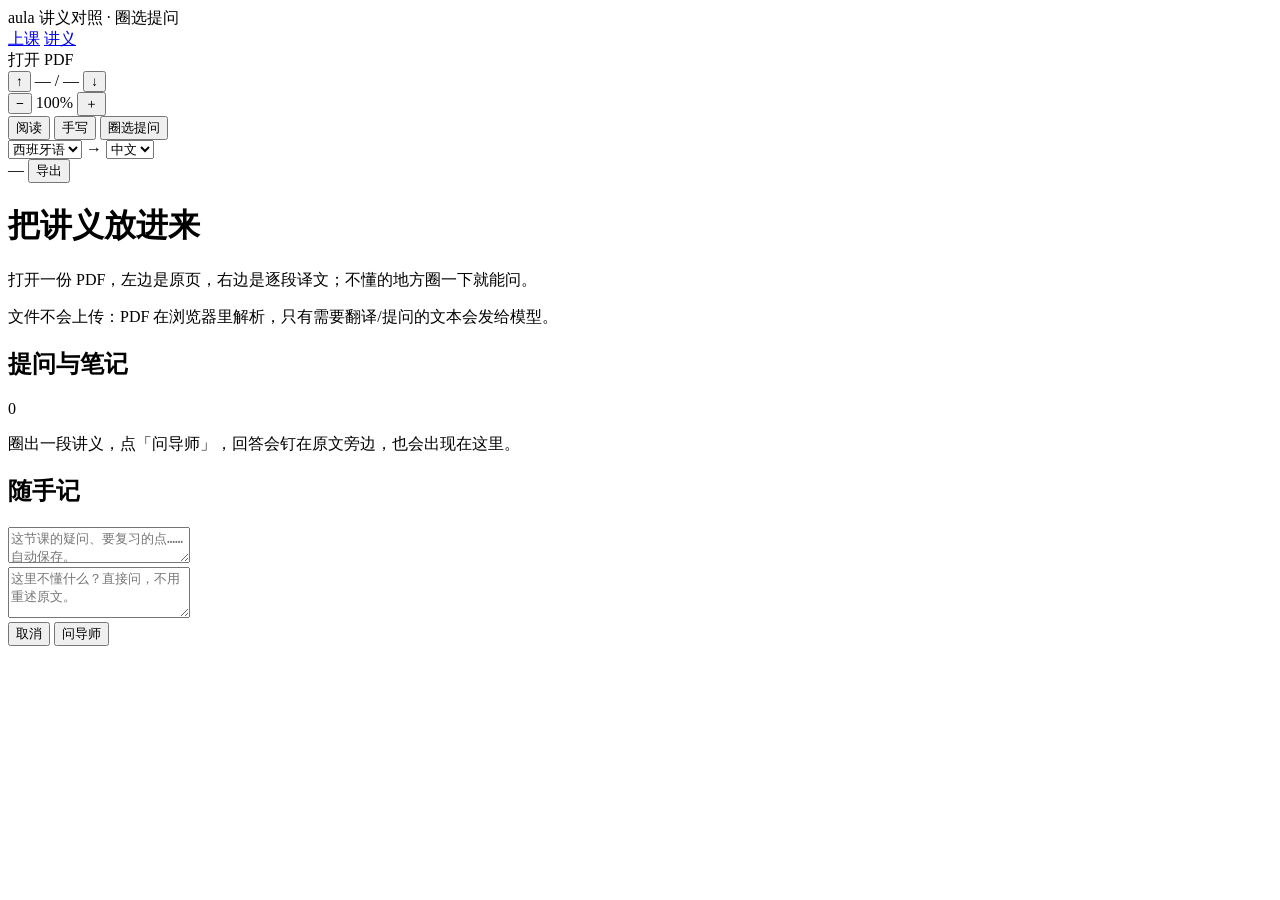
==== aula/static/reader.html @ 620424df "feat: aula —— 课堂到笔记的一条链路 把三个独立工具（实时听课、讲义对照、转写整理）合并成一个产品： 一个进程、一份配置、一套服务商预设。  - 上课工作区：AudioWorklet 断句" ====
<!doctype html>
<html lang="zh-CN">
<head>
  <meta charset="utf-8" />
  <meta name="viewport" content="width=device-width, initial-scale=1" />
  <title>aula · 讲义对照与圈选提问</title>
  <link rel="stylesheet" href="/static/reader.css" />
</head>
<body>
  <header class="topbar">
    <div class="brand">
      <span class="logo">aula</span>
      <span class="sub">讲义对照 · 圈选提问</span>
    </div>

    <nav class="group tabs">
      <a class="navlink" href="/">上课</a>
      <a class="navlink active" href="/reader">讲义</a>
    </nav>

    <label class="file-btn">
      打开 PDF
      <input type="file" id="fileInput" accept="application/pdf" hidden />
    </label>

    <div class="group">
      <button id="prevBtn" class="ghost" title="上一页">↑</button>
      <span id="pageLabel" class="page-label">— / —</span>
      <button id="nextBtn" class="ghost" title="下一页">↓</button>
    </div>

    <div class="group">
      <button id="zoomOut" class="ghost">−</button>
      <span id="zoomLabel" class="mono">100%</span>
      <button id="zoomIn" class="ghost">＋</button>
    </div>

    <div class="group modes">
      <button id="modeRead" class="mode active" data-mode="read">阅读</button>
      <button id="modeInk" class="mode" data-mode="ink">手写</button>
      <button id="modeAsk" class="mode" data-mode="ask">圈选提问</button>
    </div>

    <div class="group lang">
      <select id="sourceLang" title="讲义语言">
        <option value="es">西班牙语</option>
        <option value="en">英语</option>
        <option value="fr">法语</option>
        <option value="de">德语</option>
        <option value="ja">日语</option>
      </select>
      <span class="arrow">→</span>
      <select id="targetLang" title="译文语言">
        <option value="zh">中文</option>
        <option value="en">英语</option>
      </select>
    </div>

    <div class="group right">
      <span id="engineBadge" class="badge">—</span>
      <button id="exportBtn" class="ghost">导出</button>
    </div>
  </header>

  <main id="reader" class="reader">
    <div id="empty" class="empty">
      <h1>把讲义放进来</h1>
      <p>打开一份 PDF，左边是原页，右边是逐段译文；不懂的地方圈一下就能问。</p>
      <p class="dim">文件不会上传：PDF 在浏览器里解析，只有需要翻译/提问的文本会发给模型。</p>
    </div>
    <div id="pages"></div>
  </main>

  <aside id="sidebar" class="sidebar">
    <div class="side-head">
      <h2>提问与笔记</h2>
      <span id="pinCount" class="dim mono">0</span>
    </div>
    <div id="pins" class="pins-list">
      <p class="dim small">圈出一段讲义，点「问导师」，回答会钉在原文旁边，也会出现在这里。</p>
    </div>
    <div class="note-block">
      <div class="side-head"><h2>随手记</h2><span id="noteState" class="dim small"></span></div>
      <textarea id="noteInput" spellcheck="false" placeholder="这节课的疑问、要复习的点……自动保存。"></textarea>
    </div>
  </aside>

  <div id="askBox" class="ask-box hidden">
    <div class="ask-quote" id="askQuote"></div>
    <textarea id="askInput" placeholder="这里不懂什么？直接问，不用重述原文。" rows="3"></textarea>
    <div class="ask-actions">
      <button id="askCancel" class="ghost">取消</button>
      <button id="askSubmit" class="primary">问导师</button>
    </div>
  </div>

  <div id="toast" class="toast hidden"></div>

  <script type="module" src="/static/reader.js"></script>
</body>
</html>
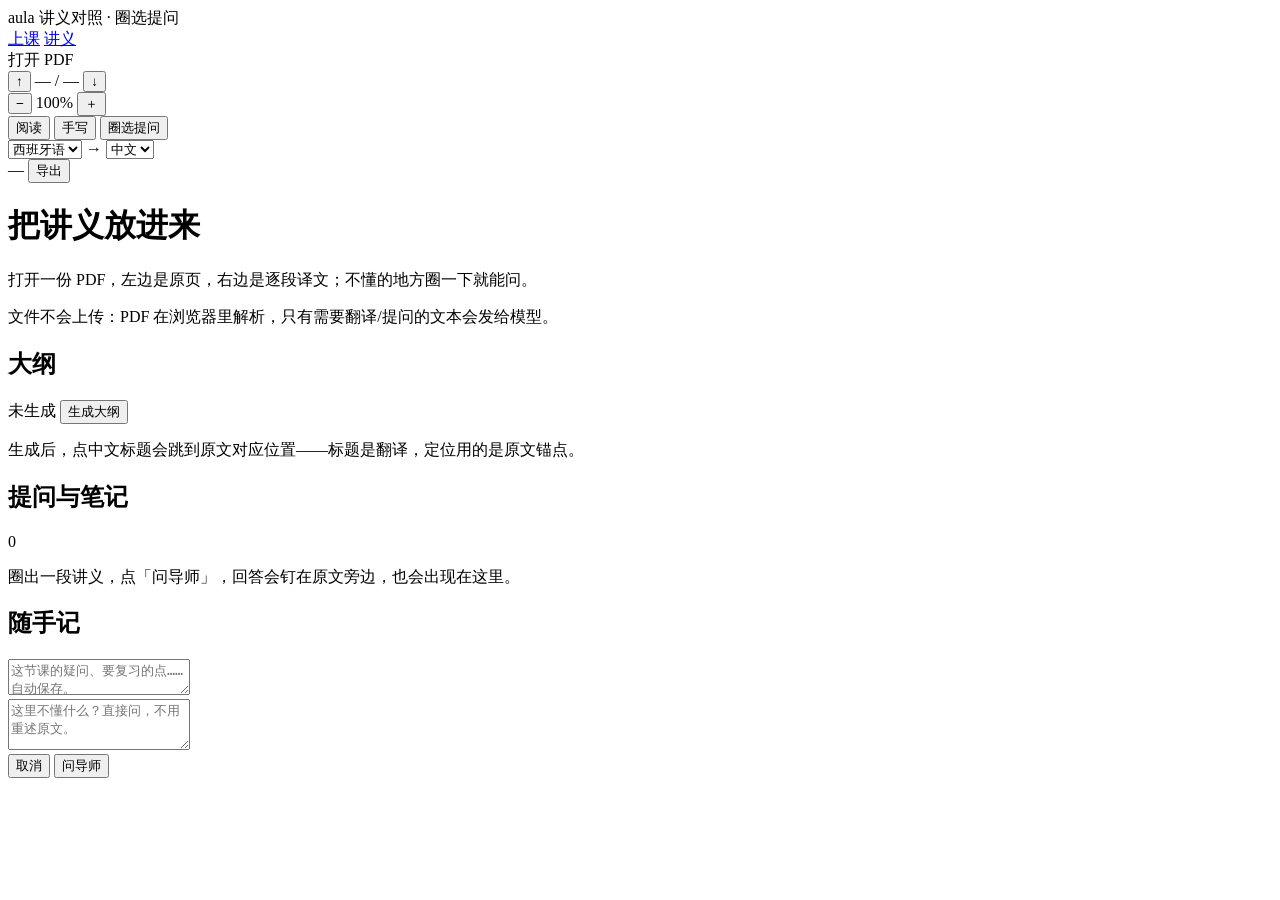
==== commit 3ce265f1: "feat: 讲义 AI 大纲（display_title + search_anchor）+ 圈选提问注入防护 设计取自对 BBNotes 的逆向分析：标题翻译与原文定位解耦。  - a/aula/o" ====
--- a/aula/static/reader.html
+++ b/aula/static/reader.html
@@ -72,6 +72,17 @@
   </main>
 
   <aside id="sidebar" class="sidebar">
+    <div class="outline-block">
+      <div class="side-head">
+        <h2>大纲</h2>
+        <span id="outlineState" class="dim small">未生成</span>
+        <button id="outlineBtn" class="ghost small" title="整份讲义生成可点击的目录树">生成大纲</button>
+      </div>
+      <div id="outlineTree" class="outline-tree">
+        <p class="dim small">生成后，点中文标题会跳到原文对应位置——标题是翻译，定位用的是原文锚点。</p>
+      </div>
+    </div>
+
     <div class="side-head">
       <h2>提问与笔记</h2>
       <span id="pinCount" class="dim mono">0</span>
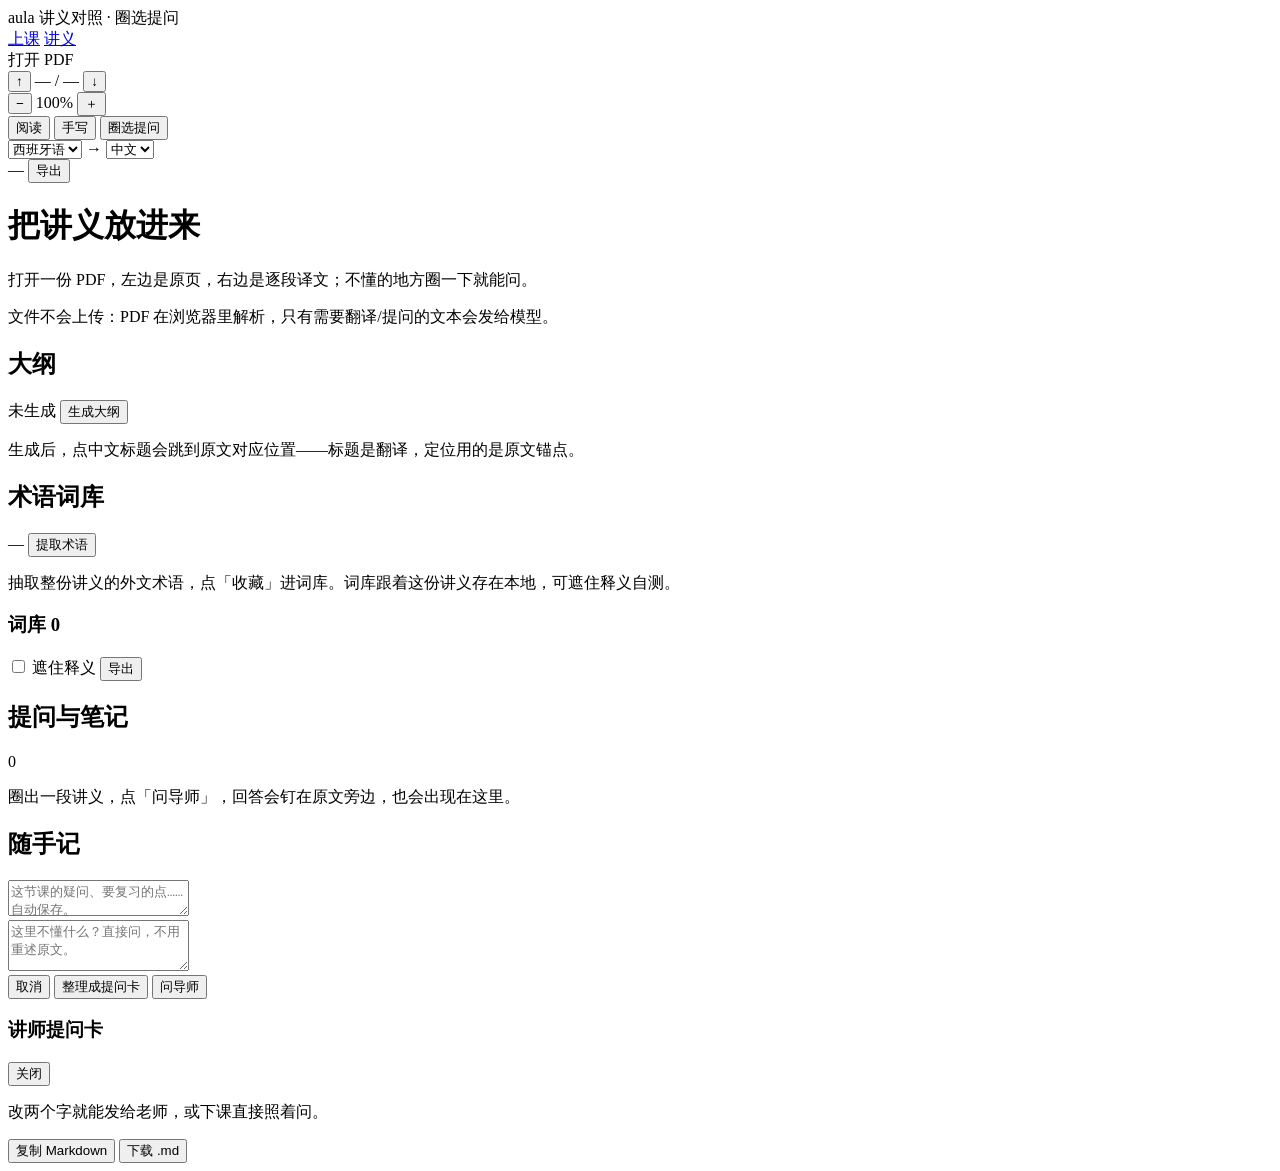
==== commit aaa38c03: "feat: 术语词库与讲师提问卡 学习辅助两件套，来自对 BBNotes 功能面的补齐。  - a/aula/study.py：逐页抽术语（禁止造词、跨页去重、附页码）；   圈选+学生描述 → 六字" ====
--- a/aula/static/reader.html
+++ b/aula/static/reader.html
@@ -83,6 +83,25 @@
       </div>
     </div>
 
+    <div class="terms-block">
+      <div class="side-head">
+        <h2>术语词库</h2>
+        <span id="termsState" class="dim small">—</span>
+        <button id="termsBtn" class="ghost small" title="从整份讲义抽取学科术语">提取术语</button>
+      </div>
+      <div id="termsTree" class="terms-tree">
+        <p class="dim small">抽取整份讲义的外文术语，点「收藏」进词库。词库跟着这份讲义存在本地，可遮住释义自测。</p>
+      </div>
+      <div class="vocab-block">
+        <div class="side-head">
+          <h3>词库 <span id="vocabCount" class="dim mono">0</span></h3>
+          <label class="check small"><input type="checkbox" id="vocabHide" /> 遮住释义</label>
+          <button id="vocabExport" class="ghost small">导出</button>
+        </div>
+        <div id="vocabList" class="vocab-list"></div>
+      </div>
+    </div>
+
     <div class="side-head">
       <h2>提问与笔记</h2>
       <span id="pinCount" class="dim mono">0</span>
@@ -101,7 +120,25 @@
     <textarea id="askInput" placeholder="这里不懂什么？直接问，不用重述原文。" rows="3"></textarea>
     <div class="ask-actions">
       <button id="askCancel" class="ghost">取消</button>
+      <button id="askCard" class="ghost" title="把这段整理成一条能直接问老师的问题">整理成提问卡</button>
       <button id="askSubmit" class="primary">问导师</button>
+    </div>
+  </div>
+
+  <div id="cardModal" class="modal hidden">
+    <div class="modal-card">
+      <div class="modal-head">
+        <h3>讲师提问卡</h3>
+        <button id="cardClose" class="ghost">关闭</button>
+      </div>
+      <div class="modal-body">
+        <p class="hint" id="cardHint">改两个字就能发给老师，或下课直接照着问。</p>
+        <div id="cardBody" class="card-body"></div>
+      </div>
+      <div class="modal-foot">
+        <button id="cardCopy" class="ghost">复制 Markdown</button>
+        <button id="cardDownload" class="primary">下载 .md</button>
+      </div>
     </div>
   </div>
 
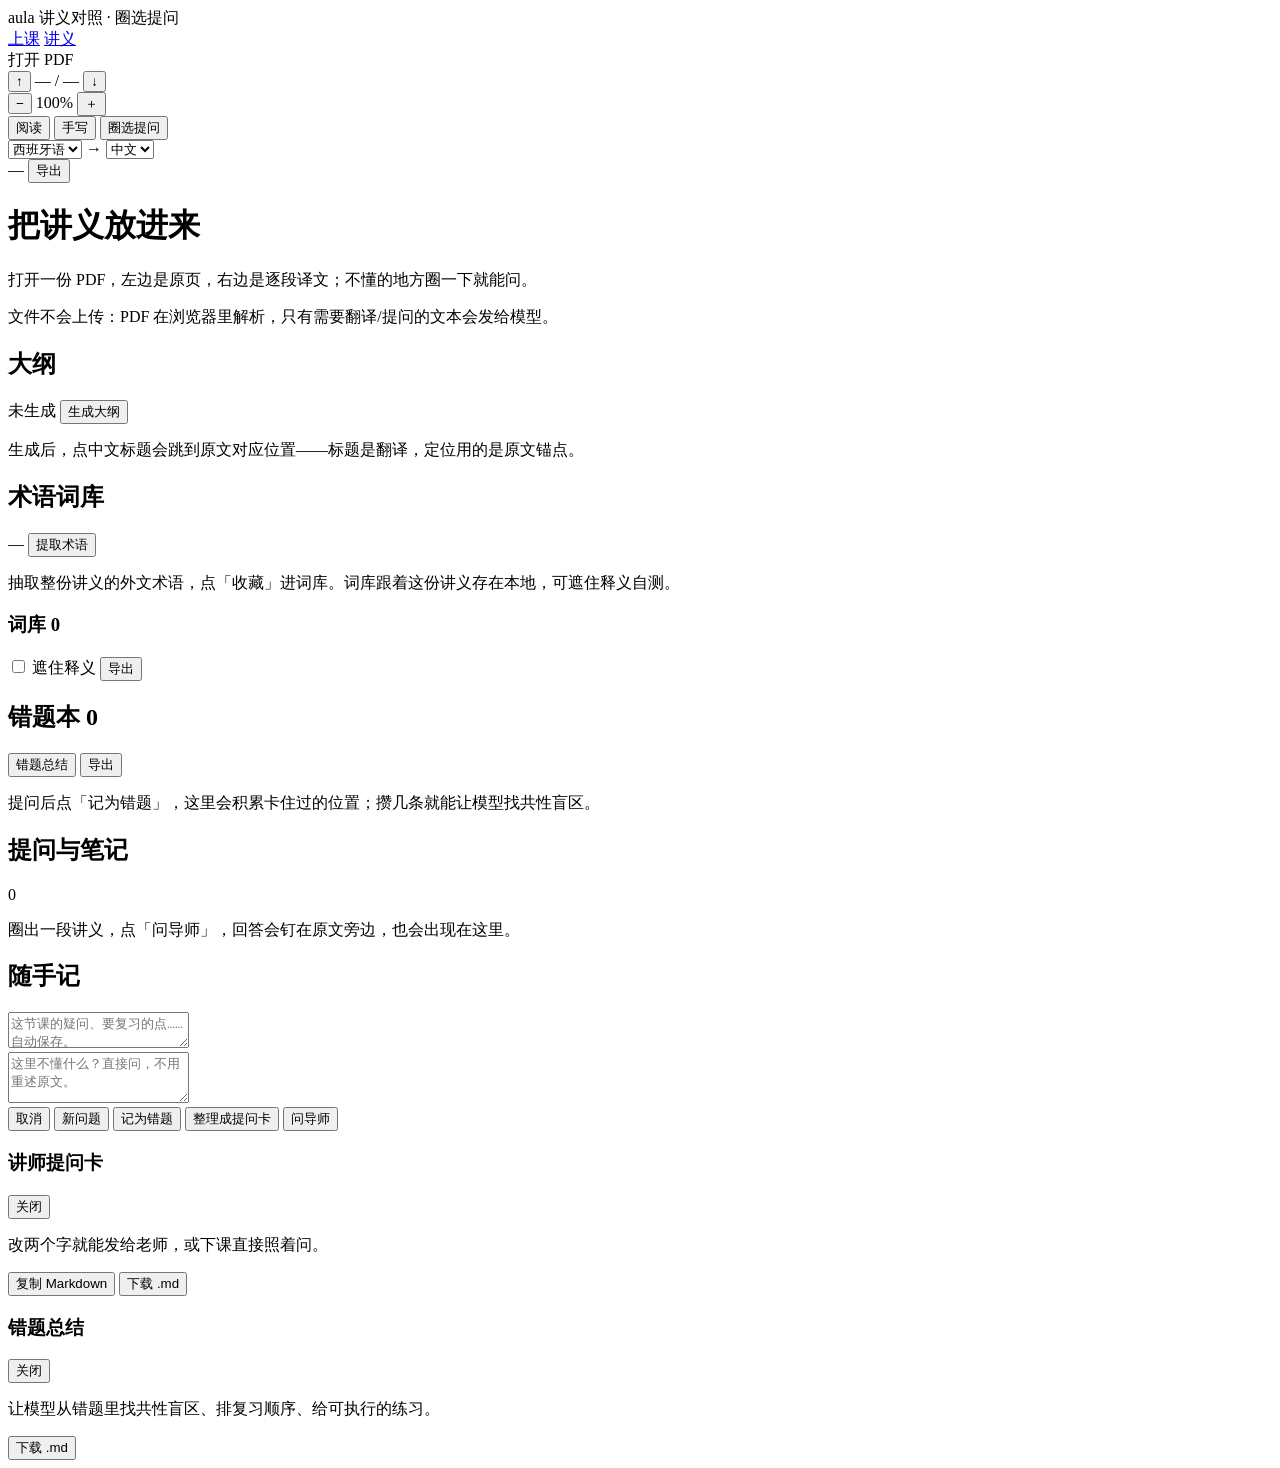
==== commit 7f47c305: "feat: 连续追问与错题本（提问从一次变成一条线） - a/aula/chat.py：build_messages（上下文 + 最近 8 轮 + 字符预算）、   chat()、summarize_" ====
--- a/aula/static/reader.html
+++ b/aula/static/reader.html
@@ -102,6 +102,17 @@
       </div>
     </div>
 
+    <div class="mistake-block">
+      <div class="side-head">
+        <h2>错题本 <span id="mistakeCount" class="dim mono">0</span></h2>
+        <button id="mistakeSummaryBtn" class="ghost small" title="让模型找共性盲区、给复习顺序">错题总结</button>
+        <button id="mistakeExport" class="ghost small">导出</button>
+      </div>
+      <div id="mistakeList" class="mistake-list">
+        <p class="dim small">提问后点「记为错题」，这里会积累卡住过的位置；攒几条就能让模型找共性盲区。</p>
+      </div>
+    </div>
+
     <div class="side-head">
       <h2>提问与笔记</h2>
       <span id="pinCount" class="dim mono">0</span>
@@ -116,10 +127,13 @@
   </aside>
 
   <div id="askBox" class="ask-box hidden">
+    <div id="askThread" class="ask-thread"></div>
     <div class="ask-quote" id="askQuote"></div>
     <textarea id="askInput" placeholder="这里不懂什么？直接问，不用重述原文。" rows="3"></textarea>
     <div class="ask-actions">
       <button id="askCancel" class="ghost">取消</button>
+      <button id="askNew" class="ghost hidden" title="清空当前对话，重新问">新问题</button>
+      <button id="askMistake" class="ghost hidden" title="把这段对话记为错题">记为错题</button>
       <button id="askCard" class="ghost" title="把这段整理成一条能直接问老师的问题">整理成提问卡</button>
       <button id="askSubmit" class="primary">问导师</button>
     </div>
@@ -142,6 +156,22 @@
     </div>
   </div>
 
+  <div id="mistakeModal" class="modal hidden">
+    <div class="modal-card">
+      <div class="modal-head">
+        <h3>错题总结</h3>
+        <button id="mistakeClose" class="ghost">关闭</button>
+      </div>
+      <div class="modal-body">
+        <p class="hint" id="mistakeHint">让模型从错题里找共性盲区、排复习顺序、给可执行的练习。</p>
+        <div id="mistakeBody" class="mistake-body"></div>
+      </div>
+      <div class="modal-foot">
+        <button id="mistakeDownload" class="primary">下载 .md</button>
+      </div>
+    </div>
+  </div>
+
   <div id="toast" class="toast hidden"></div>
 
   <script type="module" src="/static/reader.js"></script>
